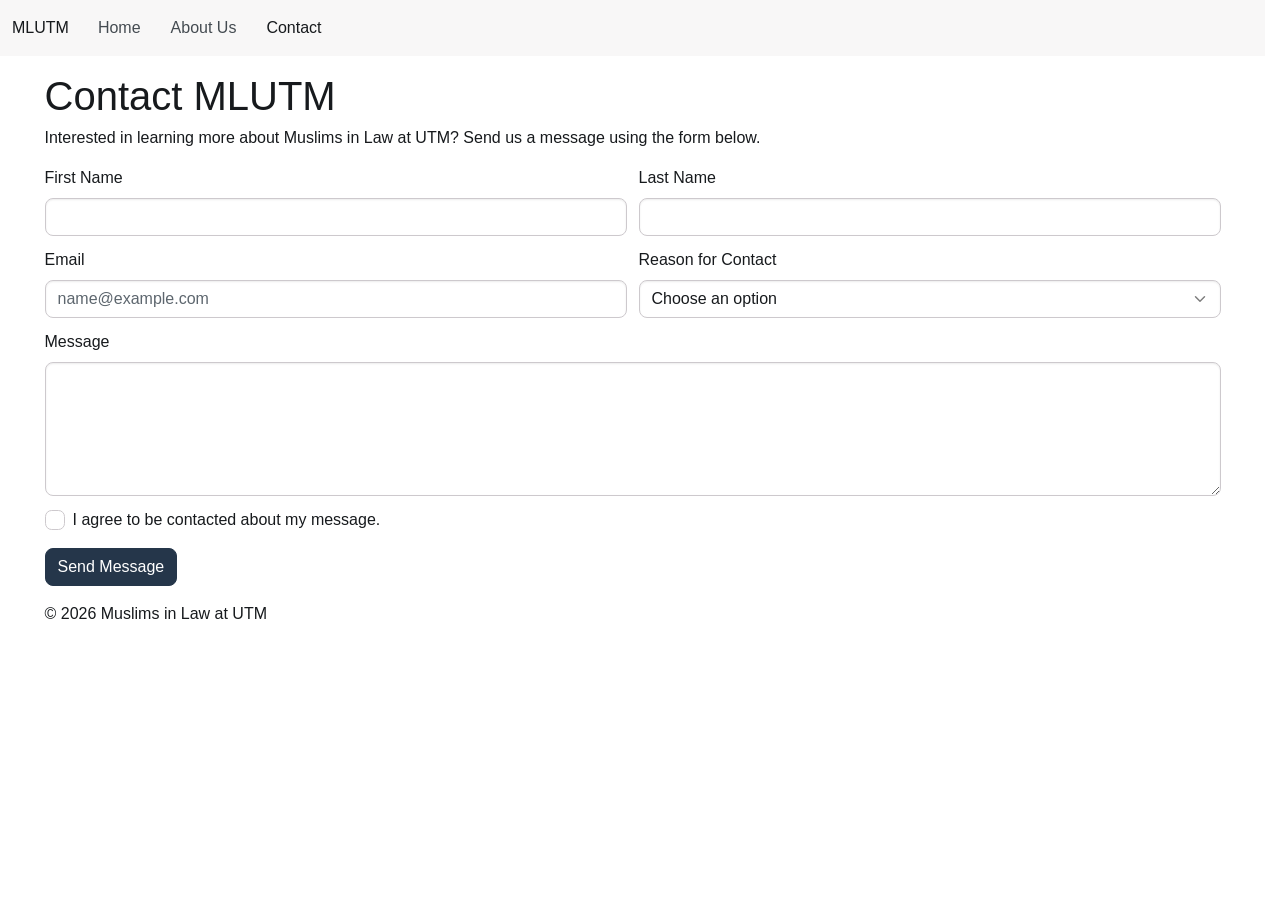
==== contact.html @ 3c766987 "Add responsive contact page and form" ====
<!DOCTYPE html>
<html lang="en">
<head>
    <meta charset="UTF-8">
    <meta name="viewport" content="width=device-width, initial-scale=1.0">
    <title>Contact | Muslims in Law at UTM</title>
    <link rel="icon" href="data:,">
    <link rel="stylesheet" href="css/bootstrap.min.css">
    <link rel="stylesheet" href="css/style.css">
    <script type="module" src="js/bootstrap.bundle.min.js"></script>
</head>
<body>

    <!-- Navigation -->
    <nav class="navbar md:navbar-expand bg-1 fg-2">
        <div class="container-fluid">
            <a class="navbar-brand" href="index.html">MLUTM</a>

            <button class="btn-icon navbar-toggler" type="button"
                data-bs-toggle="drawer"
                data-bs-target="#navbarNav"
                aria-controls="navbarNav"
                aria-expanded="false"
                aria-label="Toggle navigation">
                <span class="navbar-toggler-icon" aria-hidden="true"></span>
            </button>

            <dialog class="drawer drawer-end" id="navbarNav"
                aria-labelledby="navbarNavLabel">
                <div class="drawer-header">
                    <h2 class="drawer-title" id="navbarNavLabel">Menu</h2>
                    <button type="button" class="btn-close"
                        data-bs-dismiss="drawer"
                        aria-label="Close"></button>
                </div>

                <div class="drawer-body">
                    <ul class="navbar-nav">
                        <li class="nav-item">
                            <a class="nav-link"
                                href="index.html">Home</a>
                        </li>
                        <li class="nav-item">
                            <a class="nav-link"
                                href="index.html#about">About Us</a>
                        </li>
                        <li class="nav-item">
                            <a class="nav-link active"
                                aria-current="page"
                                href="contact.html">Contact</a>
                        </li>
                    </ul>
                </div>
            </dialog>
        </div>
    </nav>

    <!-- Contact page -->
    <main class="container mt-5">
        <h1>Contact MLUTM</h1>
        <p>
            Interested in learning more about Muslims in Law
            at UTM? Send us a message using the form below.
        </p>

        <!-- Contact form -->
        <form class="mx-auto mt-5">

            <div class="row g-4">

                <!-- First name -->
                <div class="col-12 md:col-6">
                    <div class="form-field">
                        <label for="firstName" class="form-label">
                            First Name
                        </label>
                        <input type="text"
                            class="form-control"
                            id="firstName"
                            name="firstName"
                            required>
                    </div>
                </div>

                <!-- Last name -->
                <div class="col-12 md:col-6">
                    <div class="form-field">
                        <label for="lastName" class="form-label">
                            Last Name
                        </label>
                        <input type="text"
                            class="form-control"
                            id="lastName"
                            name="lastName"
                            required>
                    </div>
                </div>

                <!-- Email -->
                <div class="col-12 md:col-6">
                    <div class="form-field">
                        <label for="email" class="form-label">
                            Email
                        </label>
                        <input type="email"
                            class="form-control"
                            id="email"
                            name="email"
                            placeholder="name@example.com"
                            required>
                    </div>
                </div>

                <!-- Reason for contacting -->
                <div class="col-12 md:col-6">
                    <div class="form-field">
                        <label for="contactReason" class="form-label">
                            Reason for Contact
                        </label>
                        <select class="form-control"
                            id="contactReason"
                            name="contactReason"
                            required>
                            <option value="">Choose an option</option>
                            <option value="events">
                                Events and Workshops
                            </option>
                            <option value="membership">
                                Club Membership
                            </option>
                            <option value="networking">
                                Networking Opportunities
                            </option>
                            <option value="other">
                                Other Questions
                            </option>
                        </select>
                    </div>
                </div>

                <!-- Message -->
                <div class="col-12">
                    <div class="form-field">
                        <label for="message" class="form-label">
                            Message
                        </label>
                        <textarea class="form-control"
                            id="message"
                            name="message"
                            rows="5"
                            required></textarea>
                    </div>
                </div>

                <!-- Consent checkbox -->
                <div class="col-12">
                    <div class="form-field">
                        <input type="checkbox"
                            class="check"
                            id="consent"
                            name="consent"
                            required>
                        <label for="consent">
                            I agree to be contacted about my message.
                        </label>
                    </div>
                </div>

            </div>

            <button type="submit"
                class="btn-solid theme-primary mt-5">
                Send Message
            </button>

        </form>
    </main>

    <footer class="container mt-5">
        <p>&copy; 2026 Muslims in Law at UTM</p>
    </footer>

</body>
</html>
---- css/style.css ----
:root {
    --bs-primary-bg: #25364a;
    --bs-primary-fg: #25364a;
    --bs-primary-fg-emphasis: #172434;
    --bs-primary-border: #25364a;
    --bs-primary-focus-ring: #25364a;
    --bs-primary-contrast: #ffffff;
}

.btn-solid.theme-primary {
    --bs-theme-bg: #25364a;
    --bs-theme-border: #25364a;
    --bs-theme-contrast: #ffffff;
}
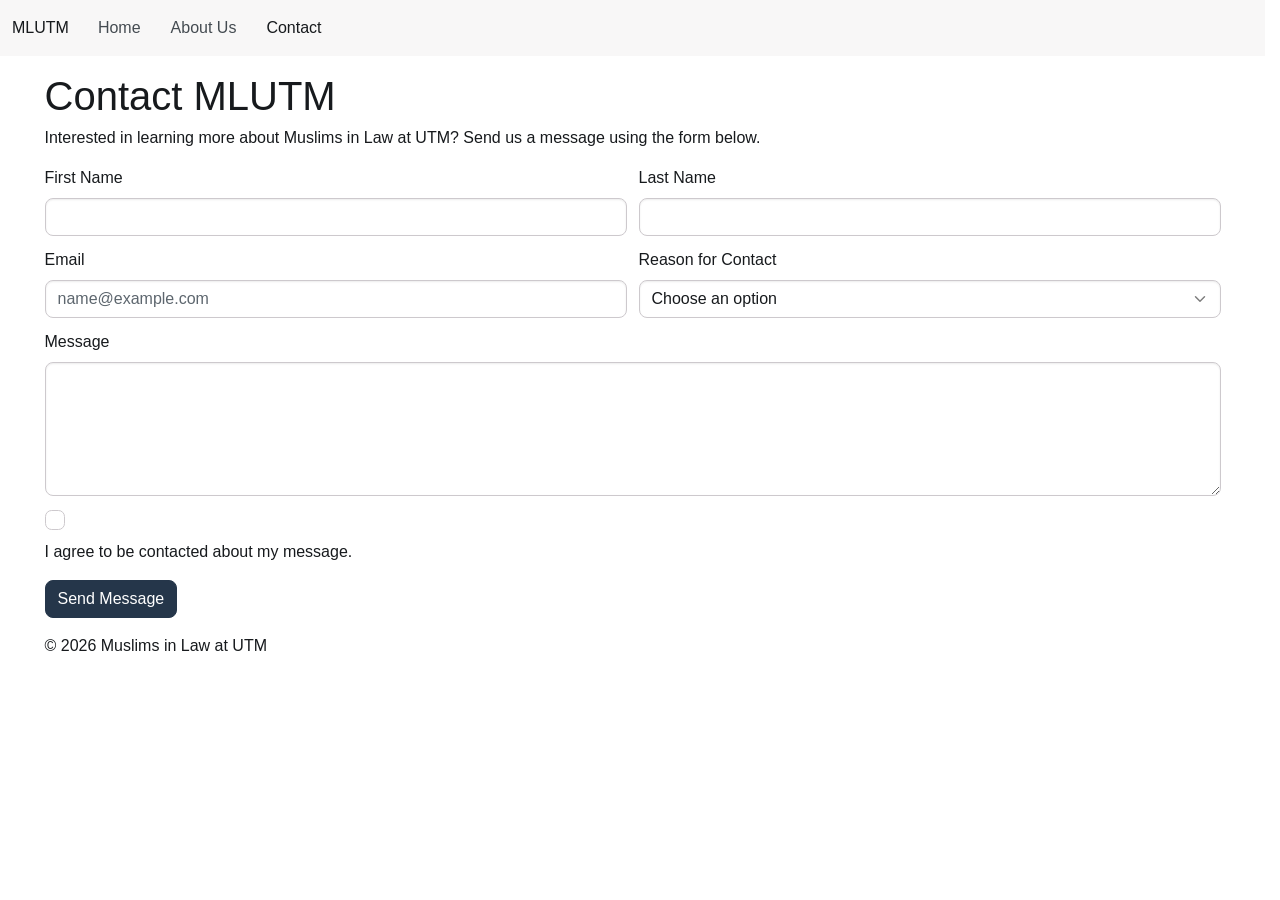
==== commit 6aa02e2b: "Improve contact form label consistency" ====
--- a/contact.html
+++ b/contact.html
@@ -160,7 +160,7 @@
                             id="consent"
                             name="consent"
                             required>
-                        <label for="consent">
+                        <label for="consent" class="form-label">
                             I agree to be contacted about my message.
                         </label>
                     </div>
